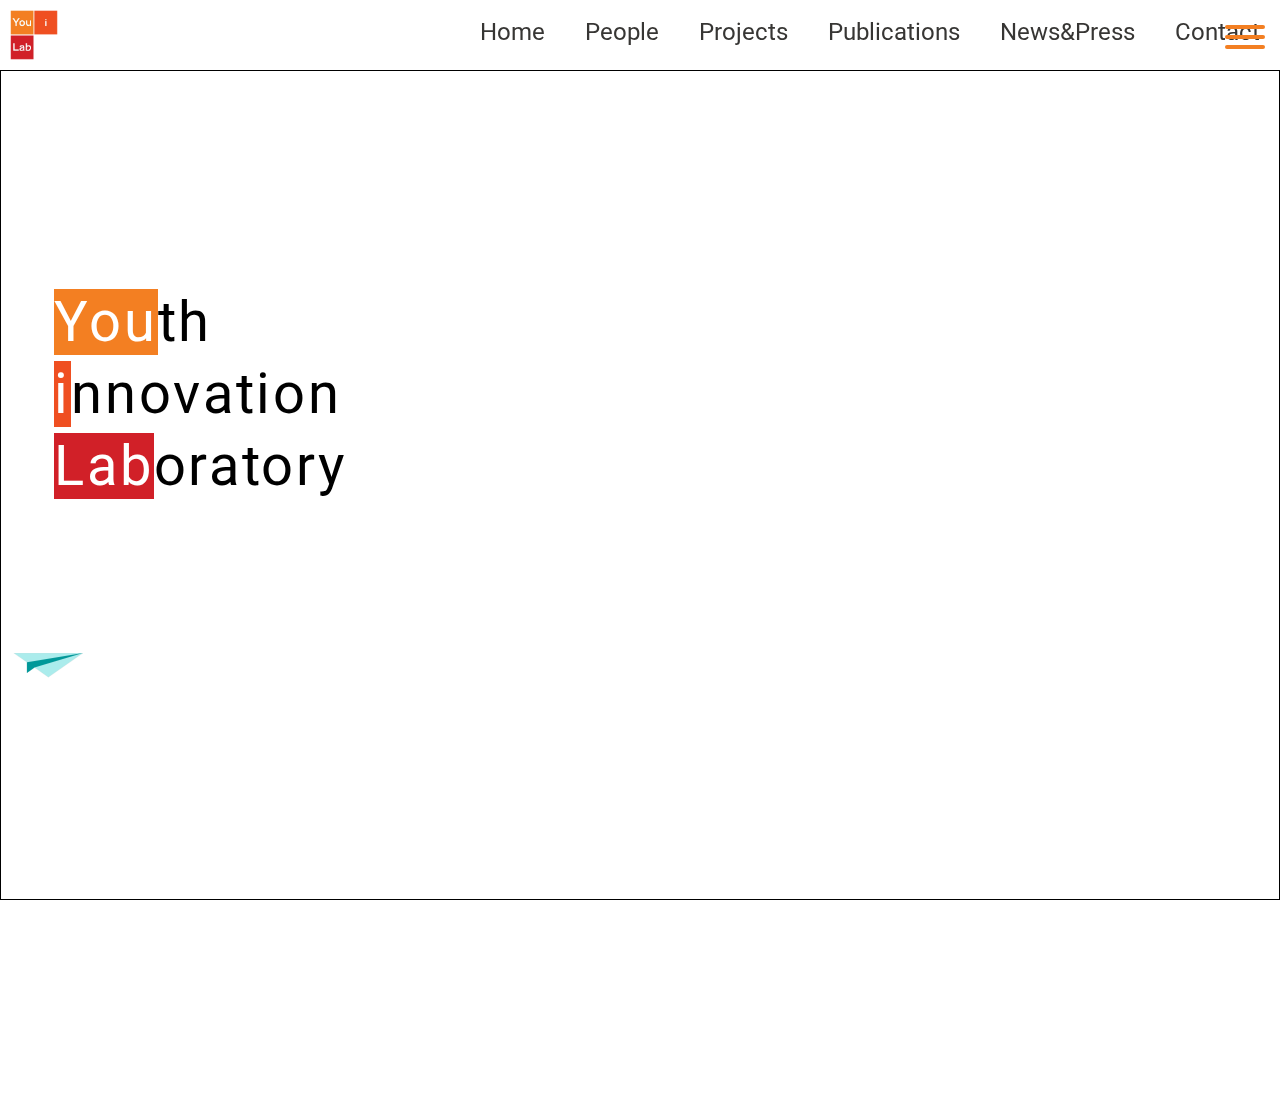
==== planes.html @ cdf46ca2 "Responsiveness details in planes" ====
<!DOCTYPE html>
<html>

<head>
    <meta charset="utf-8" />
    <meta name="viewport" content="width=device-width, initial-scale=1, shrink-to-fit=no" />
    <title>Home | You-i Lab</title>
    <link rel="stylesheet" type="text/css" href="css/reset.css" />
    <link rel="stylesheet" type="text/css" href="css/main.css" />
    <link rel="stylesheet" type="text/css" href="css/planes.css" />
    <link rel="icon" href="img/favicon.ico">
    <link href="https://fonts.googleapis.com/css2?family=Roboto:wght@300&display=swap" rel="stylesheet">

</head>

<body>
    <nav class="top-bar">
        <div class="left">
            <img src="img/youilab-logo.png" />
        </div>
        <div class="right">
            <ul>
                <li><a href="">Home</a></li>
                <li><a href="">People</a></li>
                <li><a href="">Projects</a></li>
                <li><a href="">Publications</a></li>
                <li><a href="">News&Press</a></li>
                <li><a href="">Contact</a></li>
            </ul>
            <div class="hamburger hamburger--squeeze js-hamburger" onclick='this.classList.toggle("is-active");'>
                <div class="hamburger-box">
                    <div class="hamburger-inner"></div>
                </div>
            </div>
        </div>
    </nav>
    <section id="intro">
        <div class="background">
            <div class="plane-container"></div>
        </div>
        <div class="content">
            <div class="lab-name">
                <p><i>You</i>th</p>
                <p><i>i</i>nnovation</p>
                <p><i>Lab</i>oratory</p>
            </div>
        </div>
    </section>
    <section class="padded-section">
    </section>
    <section class="padded-section">
    </section>
    <script type="text/javascript" src="js/jquery-1.12.4.js"></script>
    <script type="text/javascript" src="js/planes.js"></script>
</body>

</html>
---- css/main.css ----
* {
    box-sizing: border-box;
}

html,
body {
    width: 100%;
    height: 100%;
    overflow-x: hidden;
}

/***********************************
** Navbar styles
***********************************/

a {
    color: #373634;
    text-decoration: none;
}

a:hover {
    border-bottom: 2px solid #f37f22;
}

li {
    padding: 20px;
    font-family: 'Roboto';font-size: 1.5rem;
}

nav.top-bar {
    height: 70px;
    position: fixed;
    top: 0;
    width: 100%;
}

.top-bar>* {
    display: inline-block;
    height: 100%;
}

.top-bar .left {
    padding: 10px;
}

.top-bar .left img {
    height: 100%;
}

.top-bar .right {
    float: right;
}

.top-bar .right ul {
    position: absolute;
    display: flex;
    right: 0%;
    list-style: none;
    margin: 0;
}

.hamburger {
    font: inherit;
    display: inline-block;
    overflow: visible;
    margin: 0;
    padding: 25px 15px;
    cursor: pointer;
    transition-timing-function: linear;
    transition-duration: .15s;
    transition-property: opacity, filter;
    text-transform: none;
    color: inherit;
    border: 0;
    background: transparent;
    height: 100%;
}

.hamburger-box {
    position: relative;
    display: inline-block;
    width: 40px;
    height: 24px;
}

.hamburger--squeeze .hamburger-inner {
    transition-timing-function: cubic-bezier(.55, .055, .675, .19);
    transition-duration: 75ms;
}

.hamburger--squeeze.is-active .hamburger-inner {
    transition-delay: .12s;
    transition-timing-function: cubic-bezier(.215, .61, .355, 1);
    transform: rotate(45deg);
}

.hamburger-inner,
.hamburger-inner::after,
.hamburger-inner::before {
    position: absolute;
    width: 40px;
    height: 4px;
    transition-timing-function: ease;
    transition-duration: .15s;
    transition-property: transform;
    border-radius: 4px;
    background-color: #f37f22;
}

.hamburger-inner::after,
.hamburger-inner::before {
    display: block;
    content: "";
}

.hamburger-inner::before {
    top: -10px;
}

.hamburger--squeeze .hamburger-inner::before {
    transition: top 75ms ease .12s, opacity 75ms ease;
}

.hamburger--squeeze .hamburger-inner::after {
    transition: bottom 75ms ease .12s, transform 75ms cubic-bezier(.55, .055, .675, .19);
}

.hamburger-inner::after {
    bottom: -10px;
}

.hamburger--squeeze.is-active .hamburger-inner::after {
    bottom: 0;
    transition: bottom 75ms ease, transform 75ms cubic-bezier(.215, .61, .355, 1) .12s;
    transform: rotate(-90deg);
}

.hamburger--squeeze.is-active .hamburger-inner::before {
    top: 0;
    transition: top 75ms ease, opacity 75ms ease .12s;
    opacity: 0;
}

.hamburger-inner {
    top: 50%;
    display: block;
    margin-top: -2px;
}


/***********************************
** Intro Styles
***********************************/

#intro {
    height: calc(100% - 70px);
    margin-top: 70px;
    width: 100%;
    position: relative;
}

#intro > .content 
{
    font-family: 'Roboto';font-size: 3.5rem;
    letter-spacing: 0.17rem;
    display: flex;
    align-items: center;
    justify-content: center;
    height: 80%;
    width: 25rem;
}

#intro > .content > .lab-name > p
{
    margin-bottom: 1rem;
}

#intro > .content > .lab-name > p:nth-child(1) > i 
{
    background-color: #f37f22;
    color: white;
}

#intro > .content > .lab-name > p:nth-child(2) > i 
{
    background-color: #ef4f21;
    color: white;
}


#intro > .content > .lab-name > p:nth-child(3) > i 
{
    background-color: #d12028;
    color: white;
}

/***********************************
** Media Queries
***********************************/

@media only screen and (max-width: 610px) { /* Responsividad de la pantalla */
    #intro > .content 
    {
        display: flex;
        align-items: center;
        justify-content: center;
        height: 100%;
        width: 100%;
    }

    .top-bar .right ul 
    {
        position: absolute;
        display: none;
        right: -100%;
        list-style: none;
    }

    .hamburger .hamburger--squeeze .js-hamburger
    {
        display: none;
    }

}


/* Delete this, DEVELOPMENT */
section {
    border: 1px solid black;
}

section.padded-section {
    padding: 50px;
}

section>.background {
    position: absolute;
    width: 100%;
    height: 100%;
}

section>.content{
    
}
---- css/planes.css ----
.plane-container {
    position: relative;
    width: 100%;
    margin: 0px;
    z-index: 1;
    height: 85%;
}

.single-plane {
    position: absolute;
    height: 80px;
    -webkit-animation: paper-plane-scoping 2s alternate infinite;
    -moz-animation: paper-plane-scoping 2s alternate infinite;
    animation: paper-plane-scoping 2s alternate infinite;
    -webkit-animation-timing-function: linear;
    -moz-animation-timing-function: linear;
    animation-timing-function: linear;
}

.svg-plane {
    display: block;
    width: 100%;
    position: absolute;
    right: 110%;
    -webkit-animation-timing-function: ease-in-out;
    -moz-animation-timing-function: ease-in-out;
    animation-timing-function: ease-in-out;
    -webkit-animation: paper-plane-soaring 4s forwards infinite;
    -moz-animation: paper-plane-soaring 4s forwards infinite;
    animation: paper-plane-soaring 4s forwards infinite;
}

@-webkit-keyframes paper-plane-scoping {
    0% {
        -webkit-transform: translateY(0px);
        -moz-transform: translateY(0px);
        transform: translateY(0px);
    }

    100% {
        -webkit-transform: translateY(100px);
        -moz-transform: translateY(100px);
        transform: translateY(100px);
    }
}

@-webkit-keyframes paper-plane-soaring {
    0% {
        -webkit-transform: rotate(0deg);
        -moz-transform: rotate(0deg);
        transform: rotate(0deg);
    }

    40% {
        -webkit-transform: rotate(15deg);
        -moz-transform: rotate(15deg);
        transform: rotate(15deg);
    }

    50% {
        -webkit-transform: rotate(15deg);
        -moz-transform: rotate(15deg);
        transform: rotate(15deg);
    }

    60% {
        -webkit-transform: rotate(-10deg);
        -moz-transform: rotate(-10deg);
        transform: rotate(-10deg);
    }

    70% {
        -webkit-transform: rotate(-10deg);
        -moz-transform: rotate(-10deg);
        transform: rotate(-10deg);
    }

    100% {
        -webkit-transform: rotate(0deg);
        -moz-transform: rotate(0deg);
        transform: rotate(0deg);
    }
}
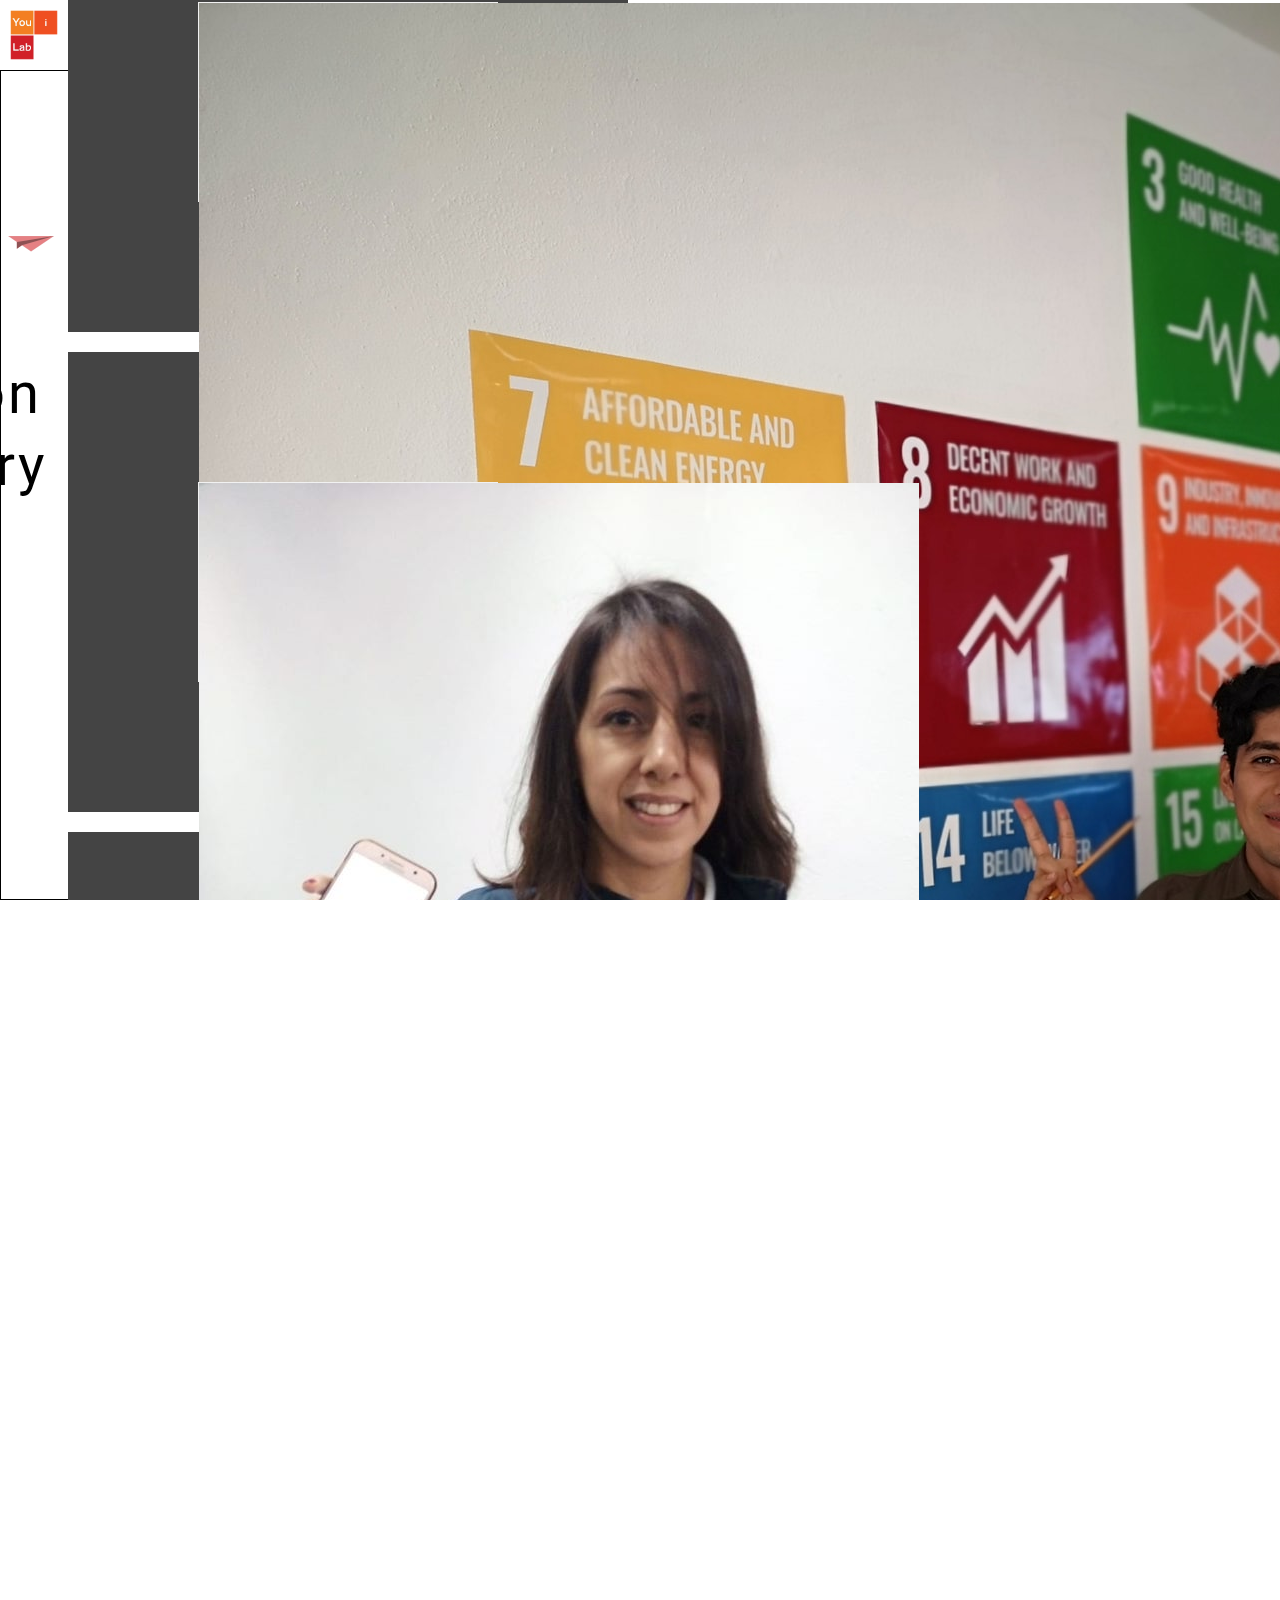
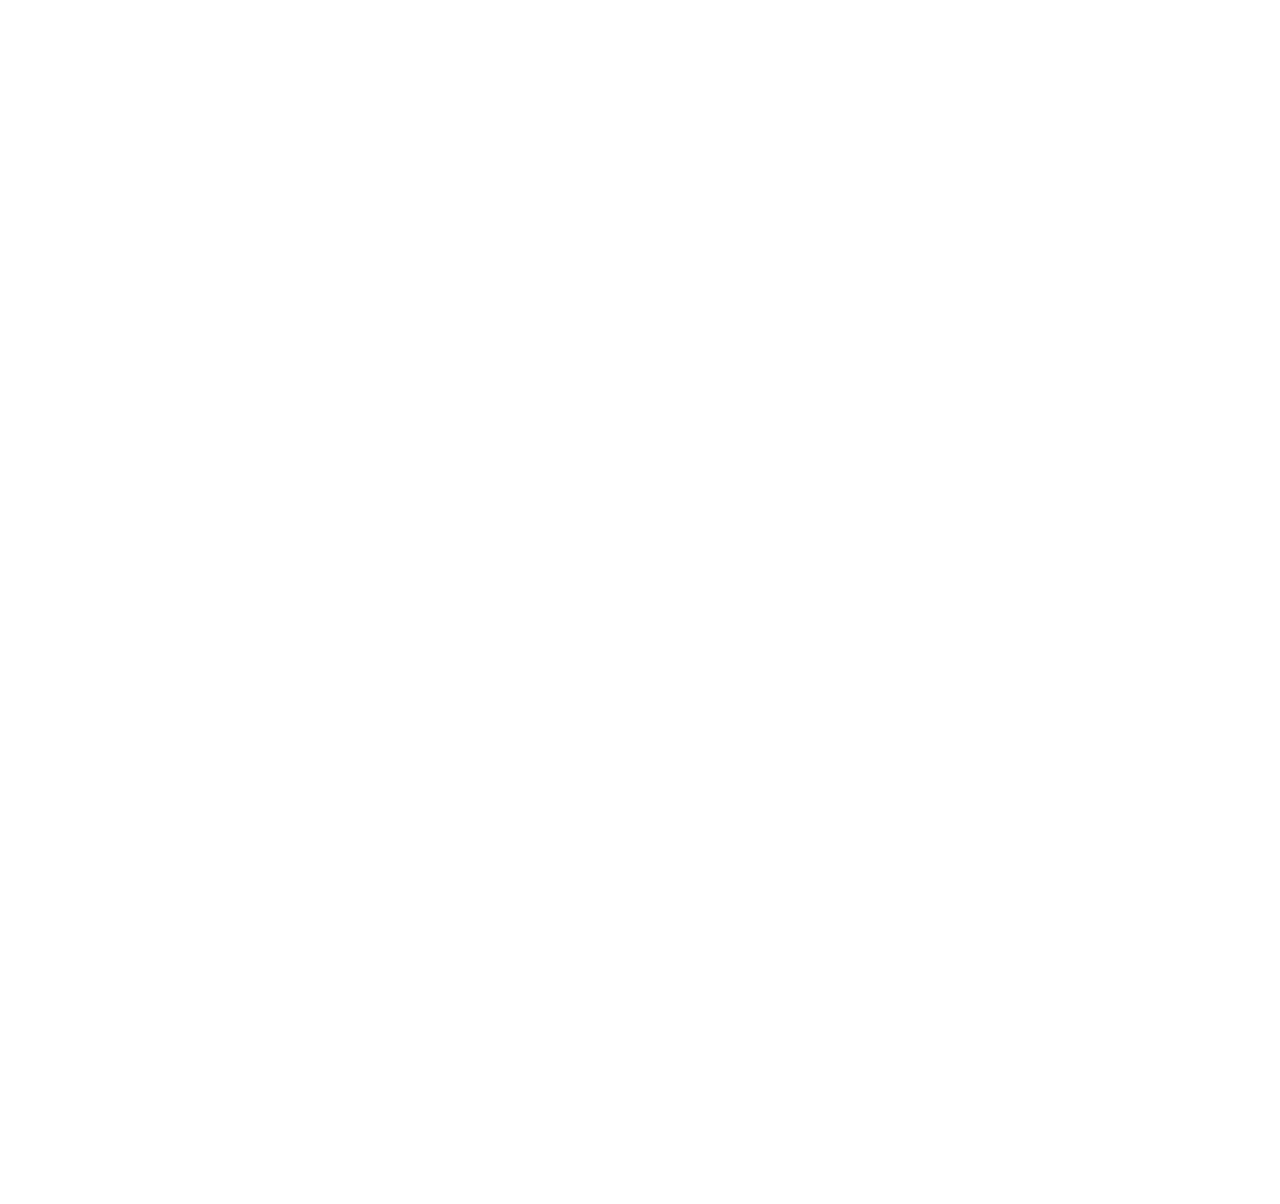
==== commit 3ada43a5: "added a grid-wrapper in intro, however a lot of changes need to be made" ====
--- a/planes.html
+++ b/planes.html
@@ -44,9 +44,101 @@
                 <p><i>i</i>nnovation</p>
                 <p><i>Lab</i>oratory</p>
             </div>
+            <div class="grid-wraper">
+
+                <div class="box zone"></div>
+                <div class="box zone"></div>
+
+                <div class="box zone">
+                    <div class="flip-box">
+                        <div class="flip-box-inner">
+                            <div class="flip-box-front">
+                                <h2>Team Work</h2>
+                            </div>
+                            <div class="flip-box-back">
+                                <img src="img/team/work.jpg">
+                            </div>
+                        </div>
+                    </div>
+                </div> 
+
+                <div class="box zone"></div>
+
+                <div class="box zone">
+                    <div class="flip-box">
+                        <div class="flip-box-inner">
+                            <div class="flip-box-front">
+                                <img src="img/team/objectives.jpg">
+                            </div>
+                            <div class="flip-box-back">
+                                <h2>Sustainability</h2>
+                            </div>
+                        </div>
+                    </div>
+                </div>
+
+                <div class="box zone">
+                    <div class="flip-box">
+                        <div class="flip-box-inner">
+                            <div class="flip-box-front">
+                                <img src="img/team/flow.jpg">
+                            </div>
+                            <div class="flip-box-back">
+                                <h2>Technology</h2>
+                            </div>
+                        </div>
+                    </div>
+                </div>
+
+                <div class="box zone">
+                    <div class="flip-box">
+                        <div class="flip-box-inner">
+                            <div class="flip-box-front">
+                                <img src="img/team/plumb.jpg">
+                            </div>
+                            <div class="flip-box-back">
+                                <h2>Cooperation</h2>
+                            </div>
+                        </div>
+                    </div>
+                </div>
+
+                
+                <div class="box zone">
+                    <div class="flip-box">
+                        <div class="flip-box-inner">
+                            <div class="flip-box-front">
+                                <h2>Education</h2>
+                            </div>
+                            <div class="flip-box-back">
+                                <img src="img/team/utan.jpg">
+                            </div>
+                        </div>
+                    </div>
+                </div>
+
+                <div class="box zone">
+                    <div class="flip-box">
+                        <div class="flip-box-inner">
+                            <div class="flip-box-front">
+                                <img src="img/team/cecyte.jpg">
+                            </div>
+                            <div class="flip-box-back">
+                                <h2>Social Good</h2>
+                            </div>
+                        </div>
+                    </div>
+                </div>
+
+            </div>
         </div>
     </section>
-    <section class="padded-section">
+    <section id="laboratory" class="padded-section">
+        <h3>What is the You-i Lab?</h3>
+        <img src="img/team/lab.jpg">
+        <p>We are a multidisciplinary {lab} for youth empowerment, technological innovation and it's application in projects with social impact.</p>
+
+        <p>Together {You} and {i} can #jointhechange</p>
     </section>
     <section class="padded-section">
     </section>
--- a/css/main.css
+++ b/css/main.css
@@ -7,6 +7,18 @@
     width: 100%;
     height: 100%;
     overflow-x: hidden;
+}
+
+h2 
+{
+    font-family: 'Roboto';font-size: 0.7rem;
+    color: white;
+}
+
+h3 
+{
+    font-family: 'Roboto';font-size: 1.5rem;
+    color: #f37f22;
 }
 
 /***********************************
@@ -194,6 +206,82 @@
     color: white;
 }
 
+
+/***********************************
+** Grid
+***********************************/
+
+.grid-wrapper 
+{
+    display: grid;
+    grid-gap: 20px;
+    grid-template-rows: 3;
+    grid-template-columns: 3;
+}
+
+.box > img 
+{
+    width: 100%;
+}
+
+.box
+{
+    background-color: #444;
+    padding: 130px;
+    margin: 20px;
+}
+
+
+/***********************************
+** Horizontal Flips
+***********************************/
+
+ /* The flip box container - set the width and height to whatever you want. We have added the border property to demonstrate that the flip itself goes out of the box on hover (remove perspective if you don't want the 3D effect */
+.flip-box {
+  background-color: transparent;
+  width: 300px;
+  height: 200px;
+  border: 1px solid #f1f1f1;
+  perspective: 1000px; /* Remove this if you don't want the 3D effect */
+}
+
+/* This container is needed to position the front and back side */
+.flip-box-inner {
+  position: relative;
+  width: 100%;
+  height: 100%;
+  text-align: center;
+  transition: transform 0.8s;
+  transform-style: preserve-3d;
+}
+
+/* Do an horizontal flip when you move the mouse over the flip box container */
+.flip-box:hover .flip-box-inner {
+  transform: rotateY(180deg);
+}
+
+/* Position the front and back side */
+.flip-box-front, .flip-box-back {
+  position: absolute;
+  width: 100%;
+  height: 100%;
+  -webkit-backface-visibility: hidden; /* Safari */
+  backface-visibility: hidden;
+}
+
+/* Style the front side */
+.flip-box-front {
+  background-color: #d12028;
+  color: black;
+}
+
+/* Style the back side */
+.flip-box-back {
+  background-color: #ef4f21;
+  color: white;
+  transform: rotateY(180deg);
+} 
+
 /***********************************
 ** Media Queries
 ***********************************/
@@ -225,6 +313,7 @@
 
 
 /* Delete this, DEVELOPMENT */
+
 section {
     border: 1px solid black;
 }
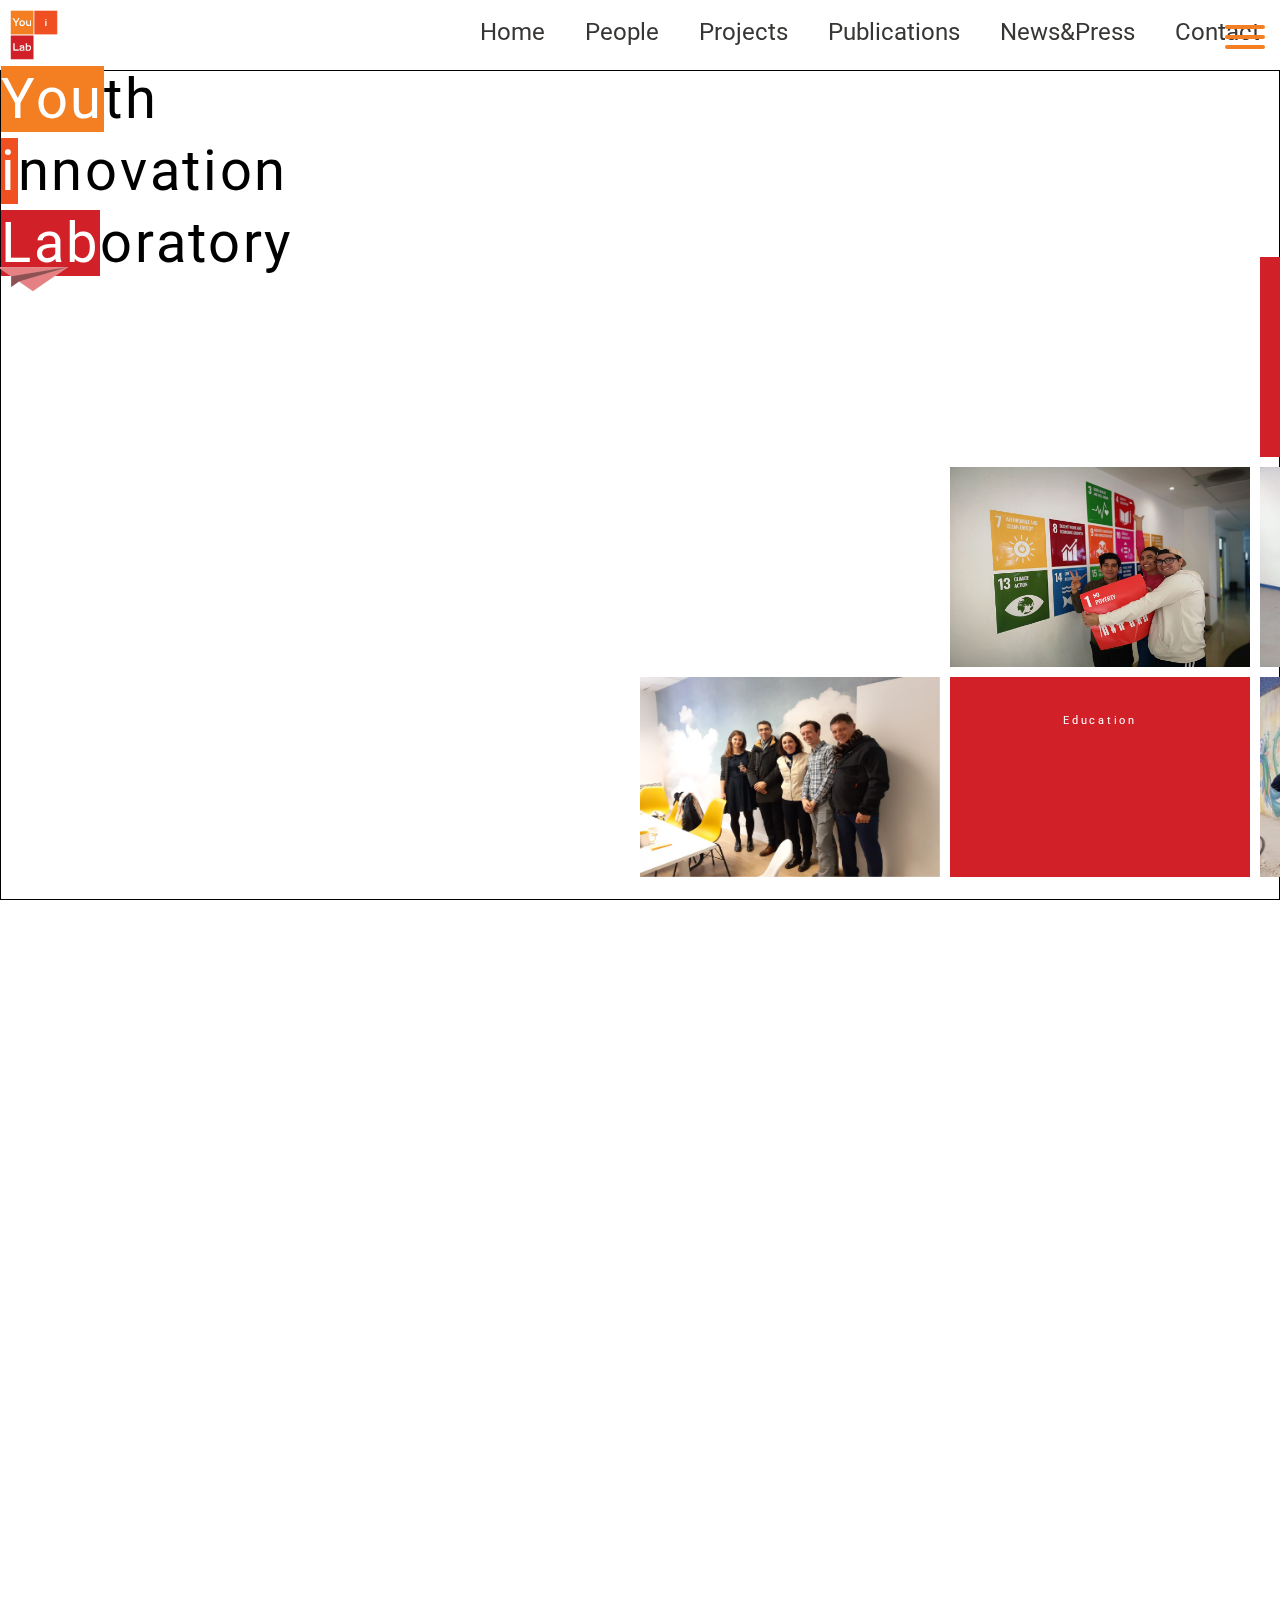
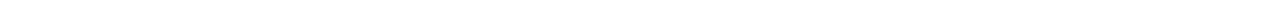
==== commit 53437610: "Layout fixes" ====
--- a/planes.html
+++ b/planes.html
@@ -44,92 +44,84 @@
                 <p><i>i</i>nnovation</p>
                 <p><i>Lab</i>oratory</p>
             </div>
-            <div class="grid-wraper">
+            <div class="grid-wrapper">
+                <div></div>
+                <div class="boxes">
 
-                <div class="box zone"></div>
-                <div class="box zone"></div>
+                    <div class="flip-box"></div>
+                    <div class="flip-box"></div>
 
-                <div class="box zone">
                     <div class="flip-box">
                         <div class="flip-box-inner">
                             <div class="flip-box-front">
-                                <h2>Team Work</h2>
+                                <span>Team Work</span>
                             </div>
                             <div class="flip-box-back">
                                 <img src="img/team/work.jpg">
                             </div>
                         </div>
                     </div>
-                </div> 
+                     
 
-                <div class="box zone"></div>
+                    <div class="flip-box"></div>
 
-                <div class="box zone">
                     <div class="flip-box">
                         <div class="flip-box-inner">
                             <div class="flip-box-front">
                                 <img src="img/team/objectives.jpg">
                             </div>
                             <div class="flip-box-back">
-                                <h2>Sustainability</h2>
+                                <span>Sustainability</span>
                             </div>
                         </div>
                     </div>
-                </div>
+                    
 
-                <div class="box zone">
                     <div class="flip-box">
                         <div class="flip-box-inner">
                             <div class="flip-box-front">
                                 <img src="img/team/flow.jpg">
                             </div>
                             <div class="flip-box-back">
-                                <h2>Technology</h2>
+                                <span>Technology</span>
                             </div>
                         </div>
                     </div>
-                </div>
 
-                <div class="box zone">
                     <div class="flip-box">
                         <div class="flip-box-inner">
                             <div class="flip-box-front">
                                 <img src="img/team/plumb.jpg">
                             </div>
                             <div class="flip-box-back">
-                                <h2>Cooperation</h2>
+                                <span>Cooperation</span>
                             </div>
                         </div>
                     </div>
-                </div>
 
-                
-                <div class="box zone">
                     <div class="flip-box">
                         <div class="flip-box-inner">
                             <div class="flip-box-front">
-                                <h2>Education</h2>
+                                <span>Education</span>
                             </div>
                             <div class="flip-box-back">
                                 <img src="img/team/utan.jpg">
                             </div>
                         </div>
                     </div>
-                </div>
 
-                <div class="box zone">
                     <div class="flip-box">
                         <div class="flip-box-inner">
                             <div class="flip-box-front">
                                 <img src="img/team/cecyte.jpg">
                             </div>
                             <div class="flip-box-back">
-                                <h2>Social Good</h2>
+                                <span>Social Good</span>
                             </div>
                         </div>
                     </div>
+                    
                 </div>
-
             </div>
         </div>
     </section>
--- a/css/main.css
+++ b/css/main.css
@@ -9,10 +9,11 @@
     overflow-x: hidden;
 }
 
-h2 
+span 
 {
     font-family: 'Roboto';font-size: 0.7rem;
     color: white;
+    height: 100%;
 }
 
 h3 
@@ -171,16 +172,14 @@
     position: relative;
 }
 
-#intro > .content 
+#intro > .content
 {
     font-family: 'Roboto';font-size: 3.5rem;
     letter-spacing: 0.17rem;
-    display: flex;
-    align-items: center;
-    justify-content: center;
-    height: 80%;
-    width: 25rem;
-}
+    display: grid;
+    grid-template-columns: 50% 50%;
+}
+
 
 #intro > .content > .lab-name > p
 {
@@ -214,21 +213,16 @@
 .grid-wrapper 
 {
     display: grid;
-    grid-gap: 20px;
-    grid-template-rows: 3;
-    grid-template-columns: 3;
-}
-
-.box > img 
-{
-    width: 100%;
-}
-
-.box
-{
-    background-color: #444;
-    padding: 130px;
-    margin: 20px;
+    grid-template-rows: 30% 70%;
+}
+
+
+.boxes
+{
+    display: grid;
+    grid-template-rows: auto auto auto;
+    grid-template-columns: auto auto auto;
+    grid-gap: 10px;
 }
 
 
@@ -238,11 +232,11 @@
 
  /* The flip box container - set the width and height to whatever you want. We have added the border property to demonstrate that the flip itself goes out of the box on hover (remove perspective if you don't want the 3D effect */
 .flip-box {
-  background-color: transparent;
-  width: 300px;
-  height: 200px;
-  border: 1px solid #f1f1f1;
-  perspective: 1000px; /* Remove this if you don't want the 3D effect */
+    background-color: transparent;
+    width: 300px;
+    height: 200px;
+    perspective: 1000px; /* Remove this if you don't want the 3D effect */
+    text-align: center;
 }
 
 /* This container is needed to position the front and back side */
@@ -273,6 +267,12 @@
 .flip-box-front {
   background-color: #d12028;
   color: black;
+  text-align: center;
+}
+
+.flip-box-front img {
+  height: 100%;
+  width: 100%;
 }
 
 /* Style the back side */
@@ -280,7 +280,24 @@
   background-color: #ef4f21;
   color: white;
   transform: rotateY(180deg);
+  text-align: center;
 } 
+
+.flip-box-back img {
+    height: 100%;
+    width: 100%;
+}
+
+/***********************************
+** Laboratory-Section Styles
+***********************************/ 
+
+#laboratory img 
+{
+    height: 50%;
+    width: 50%;
+}
+
 
 /***********************************
 ** Media Queries
@@ -309,6 +326,11 @@
         display: none;
     }
 
+    #intro > .content > .grid-wrapper
+    {
+        display: none;
+    }
+
 }
 
 
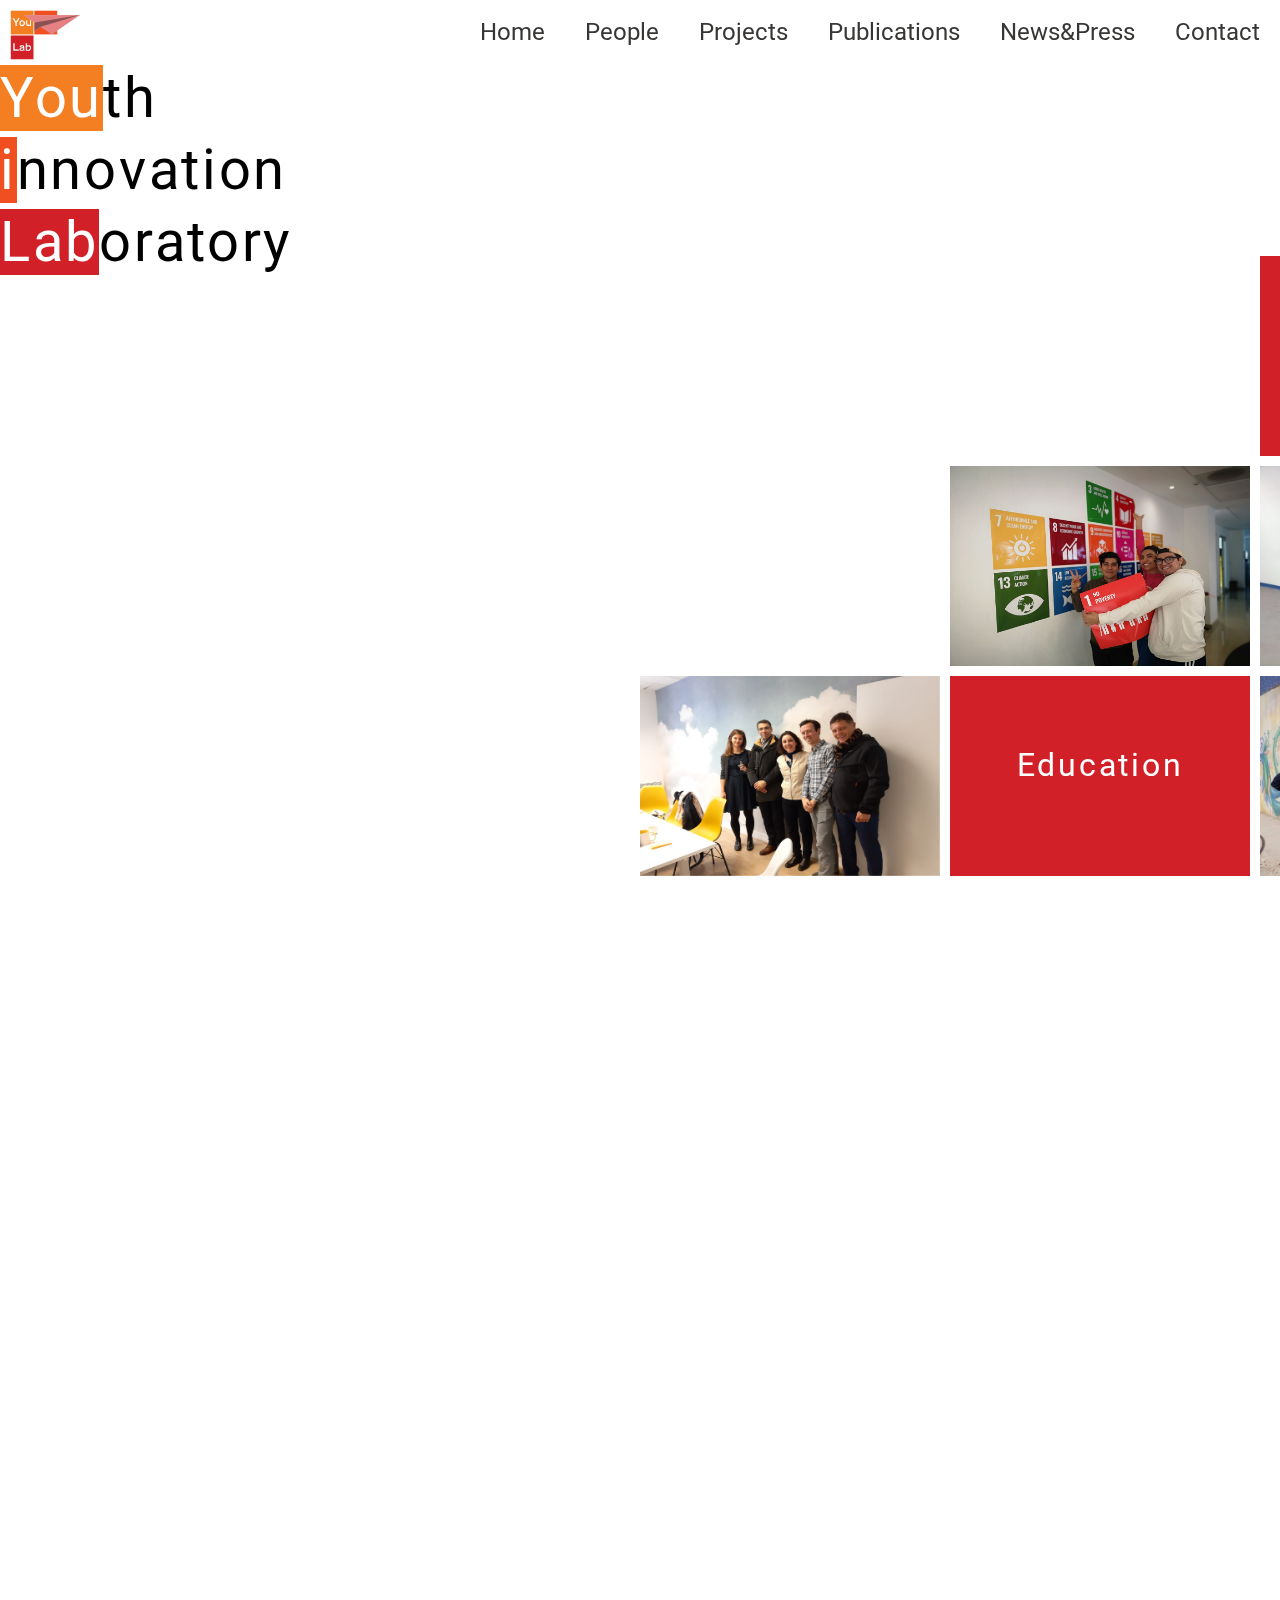
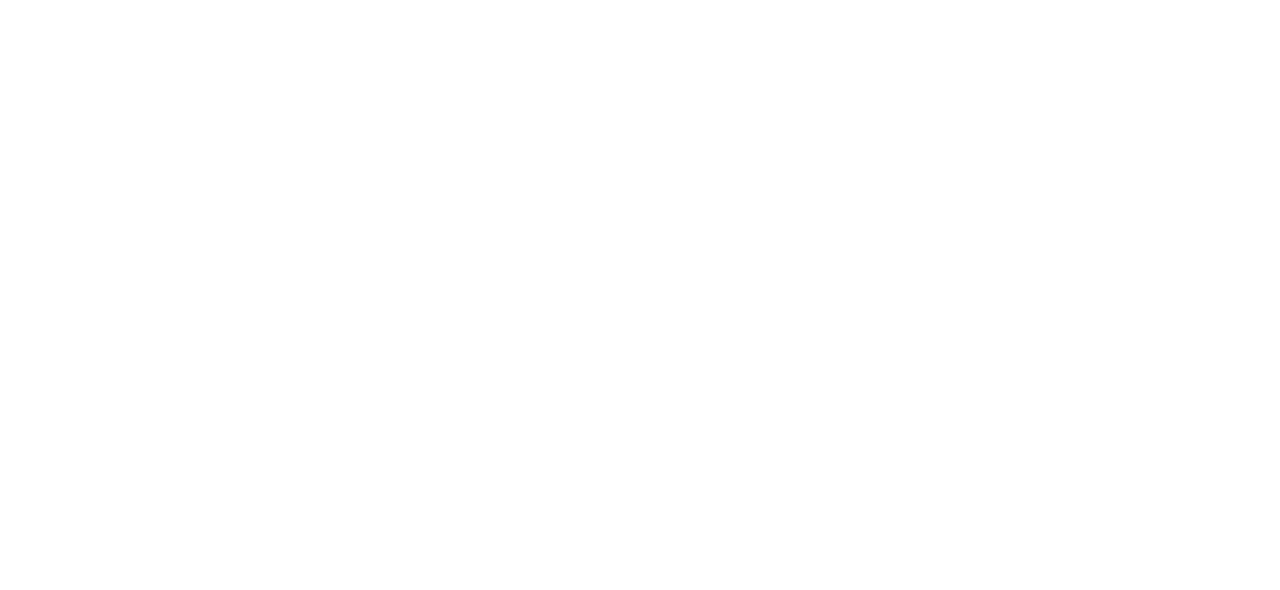
==== commit 9e194e00: "Vertical and horizontal flips added, fixes to the movil view" ====
--- a/planes.html
+++ b/planes.html
@@ -8,9 +8,8 @@
     <link rel="stylesheet" type="text/css" href="css/reset.css" />
     <link rel="stylesheet" type="text/css" href="css/main.css" />
     <link rel="stylesheet" type="text/css" href="css/planes.css" />
+    <link href="https://fonts.googleapis.com/css2?family=Roboto:wght@300&display=swap" rel="stylesheet">
     <link rel="icon" href="img/favicon.ico">
-    <link href="https://fonts.googleapis.com/css2?family=Roboto:wght@300&display=swap" rel="stylesheet">
-
 </head>
 
 <body>
@@ -51,10 +50,10 @@
                     <div class="flip-box"></div>
                     <div class="flip-box"></div>
 
-                    <div class="flip-box">
+                    <div class="flip-box vertical-flip">
                         <div class="flip-box-inner">
                             <div class="flip-box-front">
-                                <span>Team Work</span>
+                                <span>Teamwork</span>
                             </div>
                             <div class="flip-box-back">
                                 <img src="img/team/work.jpg">
@@ -65,7 +64,7 @@
 
                     <div class="flip-box"></div>
 
-                    <div class="flip-box">
+                    <div class="flip-box horizontal-flip">
                         <div class="flip-box-inner">
                             <div class="flip-box-front">
                                 <img src="img/team/objectives.jpg">
@@ -77,7 +76,7 @@
                     </div>
                     
 
-                    <div class="flip-box">
+                    <div class="flip-box vertical-flip">
                         <div class="flip-box-inner">
                             <div class="flip-box-front">
                                 <img src="img/team/flow.jpg">
@@ -88,7 +87,7 @@
                         </div>
                     </div>
 
-                    <div class="flip-box">
+                    <div class="flip-box horizontal-flip">
                         <div class="flip-box-inner">
                             <div class="flip-box-front">
                                 <img src="img/team/plumb.jpg">
@@ -99,7 +98,7 @@
                         </div>
                     </div>
 
-                    <div class="flip-box">
+                    <div class="flip-box vertical-flip">
                         <div class="flip-box-inner">
                             <div class="flip-box-front">
                                 <span>Education</span>
@@ -110,13 +109,14 @@
                         </div>
                     </div>
 
-                    <div class="flip-box">
+                    <div class="flip-box horizontal-flip">
                         <div class="flip-box-inner">
                             <div class="flip-box-front">
                                 <img src="img/team/cecyte.jpg">
                             </div>
                             <div class="flip-box-back">
-                                <span>Social Good</span>
+                                <span>Social</span>
+                                <span>good</span>
                             </div>
                         </div>
                     </div>
@@ -127,13 +127,16 @@
     </section>
     <section id="laboratory" class="padded-section">
         <h3>What is the You-i Lab?</h3>
+        <p>We are a multidisciplinary <i>lab</i> for youth empowerment, technological innovation and it's application in projects with social impact.</p>
+        <p>Together <i>You</i> and <i>i</i> can <i>#jointhechange</i></p>
         <img src="img/team/lab.jpg">
-        <p>We are a multidisciplinary {lab} for youth empowerment, technological innovation and it's application in projects with social impact.</p>
-
-        <p>Together {You} and {i} can #jointhechange</p>
+        <p>The rapid advances in information technology are having a wide-ranging impact in the life of people around the world. Although these advances present significant challenges to society, these also offer unprecedented opportunities for people to connect, interact, innovate, and become active agents for positive social change within their communities.</p>
+        <br>
+        <p>The You-i Lab aims to engage and empower youth through the use of ICTs and open innovation methodologies to develop projects for the public good in the Global South.</p>
     </section>
-    <section class="padded-section">
-    </section>
+    <section id="projects" class="padded-section">
+        <h3>Projects</h3>
+    </section>    
     <script type="text/javascript" src="js/jquery-1.12.4.js"></script>
     <script type="text/javascript" src="js/planes.js"></script>
 </body>
--- a/css/main.css
+++ b/css/main.css
@@ -7,37 +7,44 @@
     width: 100%;
     height: 100%;
     overflow-x: hidden;
+    font-family: 'Roboto';
 }
 
 span 
 {
-    font-family: 'Roboto';font-size: 0.7rem;
-    color: white;
-    height: 100%;
+    font-size: 2rem;
+    color: white;
+    vertical-align: middle;
+    display: inline-block;
+    line-height: normal;
 }
 
 h3 
 {
-    font-family: 'Roboto';font-size: 1.5rem;
+    font-size: 3.5rem;
     color: #f37f22;
+    padding: 30px;
+    width: 100%;
 }
 
 /***********************************
 ** Navbar styles
 ***********************************/
 
-a {
+a 
+{
     color: #373634;
     text-decoration: none;
 }
 
-a:hover {
+a:hover 
+{
     border-bottom: 2px solid #f37f22;
 }
 
 li {
     padding: 20px;
-    font-family: 'Roboto';font-size: 1.5rem;
+    font-size: 1.5rem;
 }
 
 nav.top-bar {
@@ -74,7 +81,7 @@
 
 .hamburger {
     font: inherit;
-    display: inline-block;
+    display: none;
     overflow: visible;
     margin: 0;
     padding: 25px 15px;
@@ -181,25 +188,25 @@
 }
 
 
-#intro > .content > .lab-name > p
+#intro p
 {
     margin-bottom: 1rem;
 }
 
-#intro > .content > .lab-name > p:nth-child(1) > i 
+#intro p:nth-child(1) > i 
 {
     background-color: #f37f22;
     color: white;
 }
 
-#intro > .content > .lab-name > p:nth-child(2) > i 
+#intro p:nth-child(2) > i 
 {
     background-color: #ef4f21;
     color: white;
 }
 
 
-#intro > .content > .lab-name > p:nth-child(3) > i 
+#intro p:nth-child(3) > i 
 {
     background-color: #d12028;
     color: white;
@@ -223,39 +230,39 @@
     grid-template-rows: auto auto auto;
     grid-template-columns: auto auto auto;
     grid-gap: 10px;
-}
-
-
-/***********************************
-** Horizontal Flips
-***********************************/
-
- /* The flip box container - set the width and height to whatever you want. We have added the border property to demonstrate that the flip itself goes out of the box on hover (remove perspective if you don't want the 3D effect */
-.flip-box {
+    text-align: center;
+    line-height: 170px;
+}
+
+
+/***********************************
+** Boxes Flips
+***********************************/
+
+ /* The flip box container */
+.flip-box 
+{
     background-color: transparent;
     width: 300px;
     height: 200px;
-    perspective: 1000px; /* Remove this if you don't want the 3D effect */
+    perspective: 1000px; /* 3D effect */
     text-align: center;
 }
 
 /* This container is needed to position the front and back side */
-.flip-box-inner {
+.flip-box-inner 
+{
   position: relative;
   width: 100%;
   height: 100%;
   text-align: center;
-  transition: transform 0.8s;
+  transition: transform 2.0s;
   transform-style: preserve-3d;
 }
 
-/* Do an horizontal flip when you move the mouse over the flip box container */
-.flip-box:hover .flip-box-inner {
-  transform: rotateY(180deg);
-}
-
 /* Position the front and back side */
-.flip-box-front, .flip-box-back {
+.flip-box-front, .flip-box-back 
+{
   position: absolute;
   width: 100%;
   height: 100%;
@@ -264,38 +271,117 @@
 }
 
 /* Style the front side */
-.flip-box-front {
+.flip-box-front 
+{
   background-color: #d12028;
   color: black;
   text-align: center;
 }
 
-.flip-box-front img {
+.flip-box-front img 
+{
   height: 100%;
   width: 100%;
 }
 
+
+/***********************************
+** Horizontal Flips
+***********************************/
+
+/* Do an horizontal flip when you move the mouse over the flip box container */
+.horizontal-flip:hover .flip-box-inner 
+{
+  transform: rotateY(180deg);
+}
+
 /* Style the back side */
-.flip-box-back {
+.horizontal-flip .flip-box-back 
+{
   background-color: #ef4f21;
   color: white;
   transform: rotateY(180deg);
   text-align: center;
 } 
 
-.flip-box-back img {
-    height: 100%;
-    width: 100%;
-}
+.flip-box-back img 
+{
+    height: 100%;
+    width: 100%;
+}
+
+
+/***********************************
+** Vertical Flips
+***********************************/
+
+/* Do a vertical flip when you move the mouse over the flip box container */
+.vertical-flip:hover .flip-box-inner 
+{
+  transform: rotateX(180deg);
+}
+
+/* Style the back side */
+.vertical-flip .flip-box-back 
+{
+  background-color: #ef4f21;
+  color: white;
+  transform: rotateX(180deg);
+  text-align: center;
+} 
+
 
 /***********************************
 ** Laboratory-Section Styles
 ***********************************/ 
 
+#laboratory
+{
+    display: flex;
+    font-size: 1.5rem;
+    flex-direction: column;
+}
+
 #laboratory img 
 {
-    height: 50%;
-    width: 50%;
+    height: 60%;
+    width: 60%;
+    align-self: center;
+    margin-bottom: 2em;
+}
+
+#laboratory > p
+{
+    margin-bottom: 2em;
+    margin-left: 30px;
+}
+
+#laboratory p > i 
+{
+    background-color: #d12028;
+    color: white;
+    padding: 1px;
+    border-radius: 4px;
+}
+
+#laboratory p:nth-child(3) > i:first-child 
+{
+    background-color: #f37f22;
+    color: white;
+}
+
+
+#laboratory p:nth-child(3) > i:nth-child(2) 
+{
+    background-color: #ef4f21;
+    color: white;
+}
+
+#laboratory p:nth-child(3) > i:nth-child(3) 
+{
+    background-color: #1aaee8;
+    color: white;
+    font-weight: bold;
 }
 
 
@@ -303,7 +389,7 @@
 ** Media Queries
 ***********************************/
 
-@media only screen and (max-width: 610px) { /* Responsividad de la pantalla */
+@media only screen and (max-width: 610px) { /* Screen Responsiveness */
     #intro > .content 
     {
         display: flex;
@@ -321,22 +407,34 @@
         list-style: none;
     }
 
-    .hamburger .hamburger--squeeze .js-hamburger
-    {
-        display: none;
-    }
-
     #intro > .content > .grid-wrapper
     {
         display: none;
     }
 
-}
+    .hamburger {
+        font: inherit;
+        display: inline-block;
+        overflow: visible;
+        margin: 0;
+        padding: 25px 15px;
+        cursor: pointer;
+        transition-timing-function: linear;
+        transition-duration: .15s;
+        transition-property: opacity, filter;
+        text-transform: none;
+        color: inherit;
+        border: 0;
+        background: transparent;
+        height: 100%;
+    }
+}
+
 
 
 /* Delete this, DEVELOPMENT */
 
-section {
+/*section {
     border: 1px solid black;
 }
 
@@ -352,4 +450,4 @@
 
 section>.content{
     
-}+}*/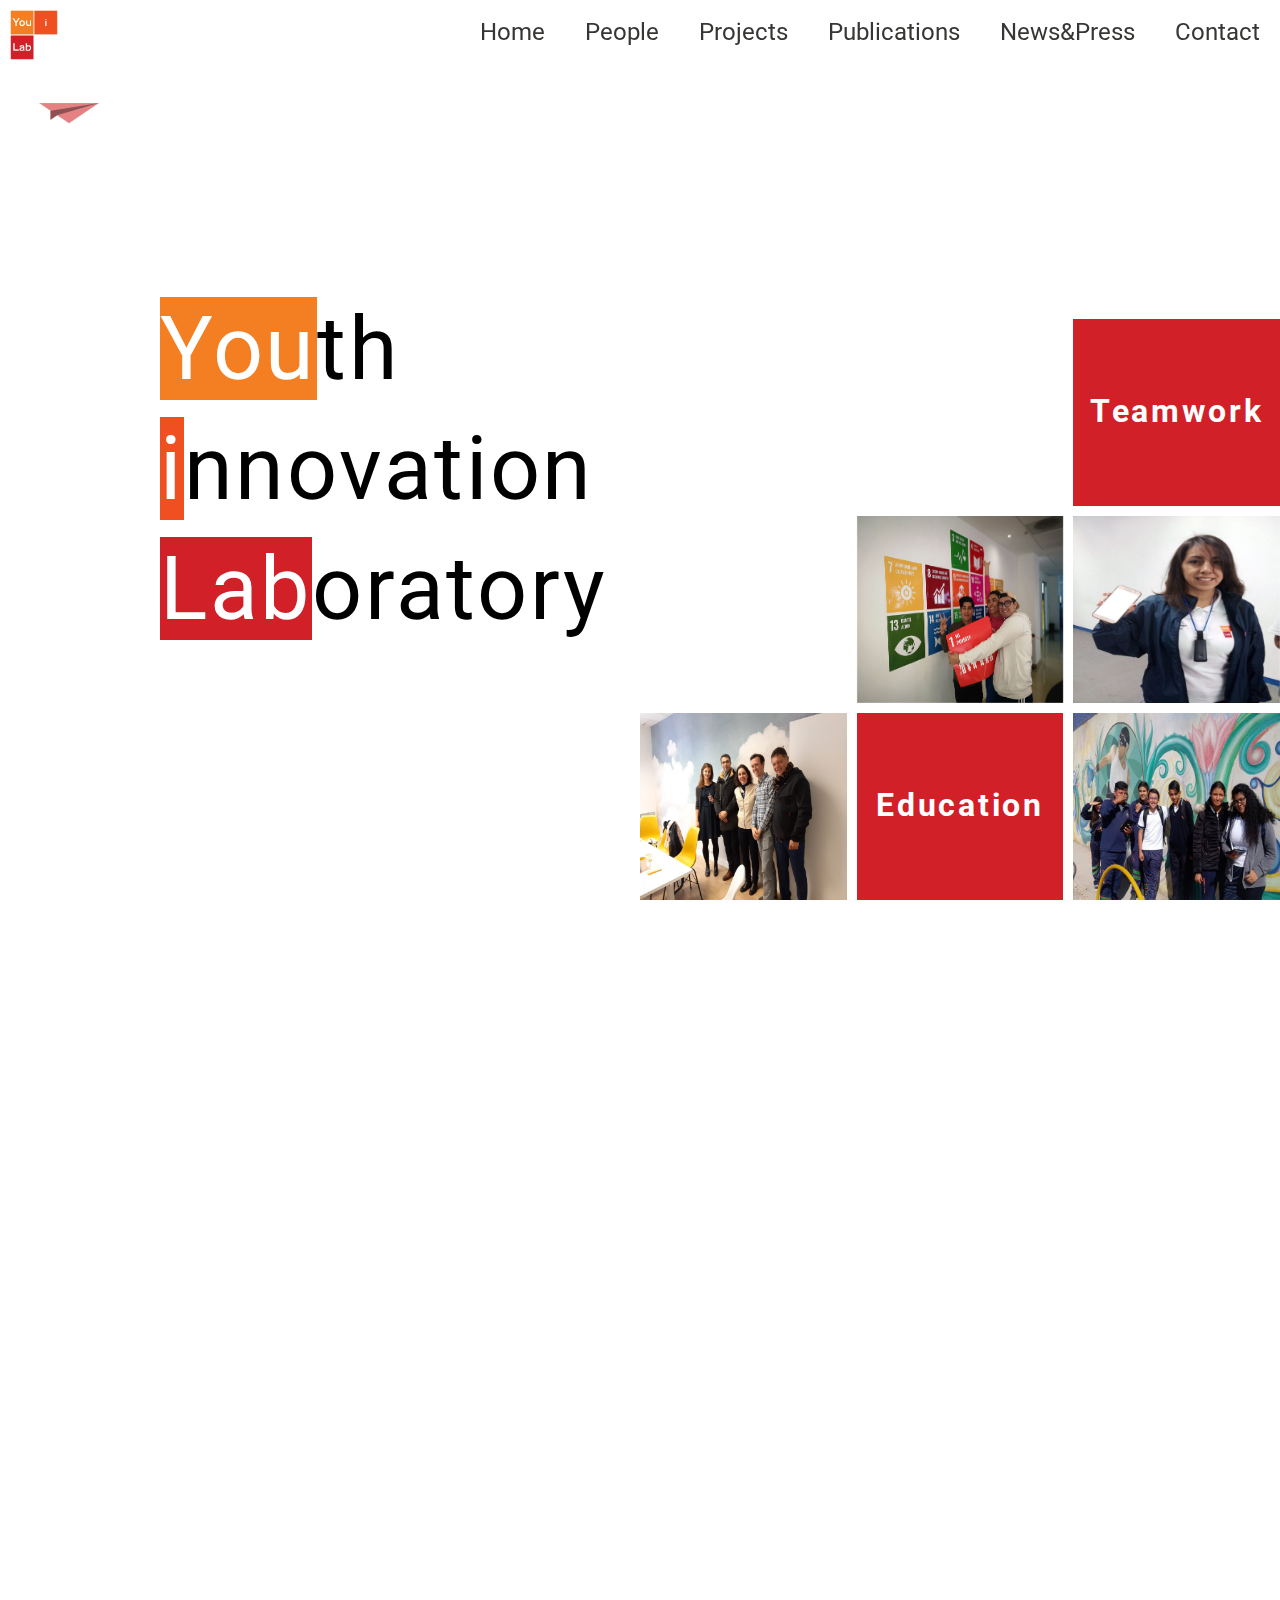
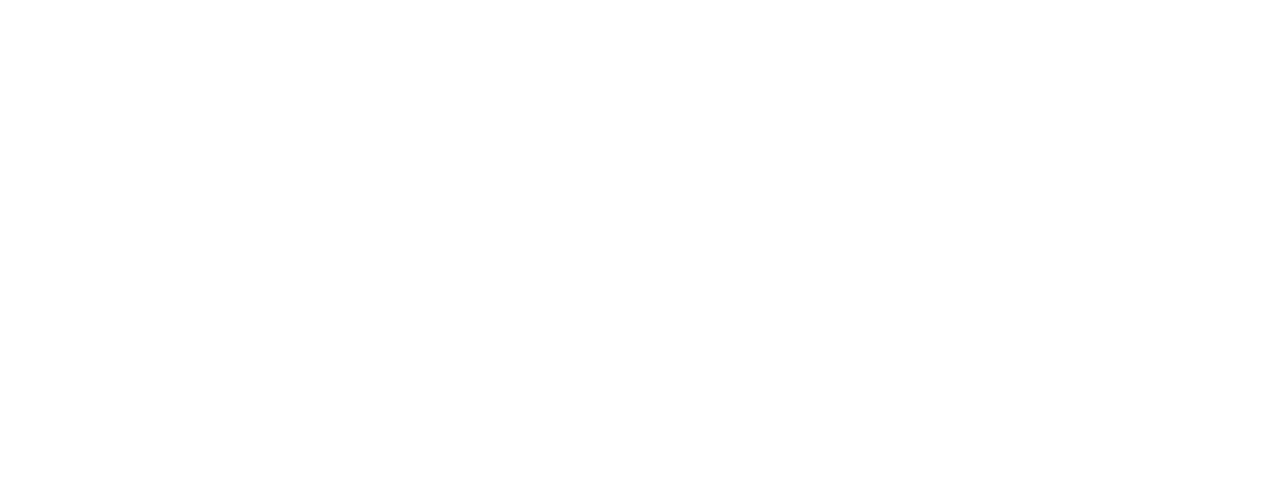
==== commit 7133877c: "Queries fixes" ====
--- a/planes.html
+++ b/planes.html
@@ -9,6 +9,7 @@
     <link rel="stylesheet" type="text/css" href="css/main.css" />
     <link rel="stylesheet" type="text/css" href="css/planes.css" />
     <link href="https://fonts.googleapis.com/css2?family=Roboto:wght@300&display=swap" rel="stylesheet">
+    <link href="https://fonts.googleapis.com/css2?family=Work+Sans:wght@300&display=swap" rel="stylesheet"> 
     <link rel="icon" href="img/favicon.ico">
 </head>
 
--- a/css/main.css
+++ b/css/main.css
@@ -17,6 +17,7 @@
     vertical-align: middle;
     display: inline-block;
     line-height: normal;
+    font-weight: bold;
 }
 
 h3 
@@ -181,16 +182,23 @@
 
 #intro > .content
 {
-    font-family: 'Roboto';font-size: 3.5rem;
+    font-family: 'Roboto';font-size: 5.5rem;
     letter-spacing: 0.17rem;
     display: grid;
     grid-template-columns: 50% 50%;
+    height: 100%;
+}
+
+#intro .lab-name
+{
+    align-self: center;
+    margin-left: 10rem;
 }
 
 
 #intro p
 {
-    margin-bottom: 1rem;
+    margin-bottom: 2rem;
 }
 
 #intro p:nth-child(1) > i 
@@ -211,7 +219,6 @@
     background-color: #d12028;
     color: white;
 }
-
 
 /***********************************
 ** Grid
@@ -243,16 +250,15 @@
 .flip-box 
 {
     background-color: transparent;
-    width: 300px;
-    height: 200px;
-    perspective: 1000px; /* 3D effect */
+    width: auto;
+    height: auto;
+    perspective: auto; /* 3D effect */
     text-align: center;
 }
 
 /* This container is needed to position the front and back side */
 .flip-box-inner 
 {
-  position: relative;
   width: 100%;
   height: 100%;
   text-align: center;
@@ -273,6 +279,7 @@
 /* Style the front side */
 .flip-box-front 
 {
+
   background-color: #d12028;
   color: black;
   text-align: center;
@@ -338,8 +345,10 @@
 #laboratory
 {
     display: flex;
-    font-size: 1.5rem;
+    font-size: 1.2rem;
     flex-direction: column;
+    font-family: 'Work Sans', sans-serif;
+    text-align: justify;
 }
 
 #laboratory img 
@@ -389,7 +398,7 @@
 ** Media Queries
 ***********************************/
 
-@media only screen and (max-width: 610px) { /* Screen Responsiveness */
+@media only screen and (max-width: 769px) { /* Screen Responsiveness */
     #intro > .content 
     {
         display: flex;
@@ -397,6 +406,12 @@
         justify-content: center;
         height: 100%;
         width: 100%;
+        font-size: 3.5rem;
+    }
+
+    #intro .lab-name
+    {
+        margin-left: 0;
     }
 
     .top-bar .right ul 
@@ -410,6 +425,11 @@
     #intro > .content > .grid-wrapper
     {
         display: none;
+    }
+
+    #laboratory
+    {
+        margin-right: 20px;
     }
 
     .hamburger {
@@ -440,14 +460,14 @@
 
 section.padded-section {
     padding: 50px;
-}
-
-section>.background {
+}*/
+
+/*section>.background {
     position: absolute;
     width: 100%;
     height: 100%;
-}
-
-section>.content{
+}*/
+
+/*section>.content{
     
 }*/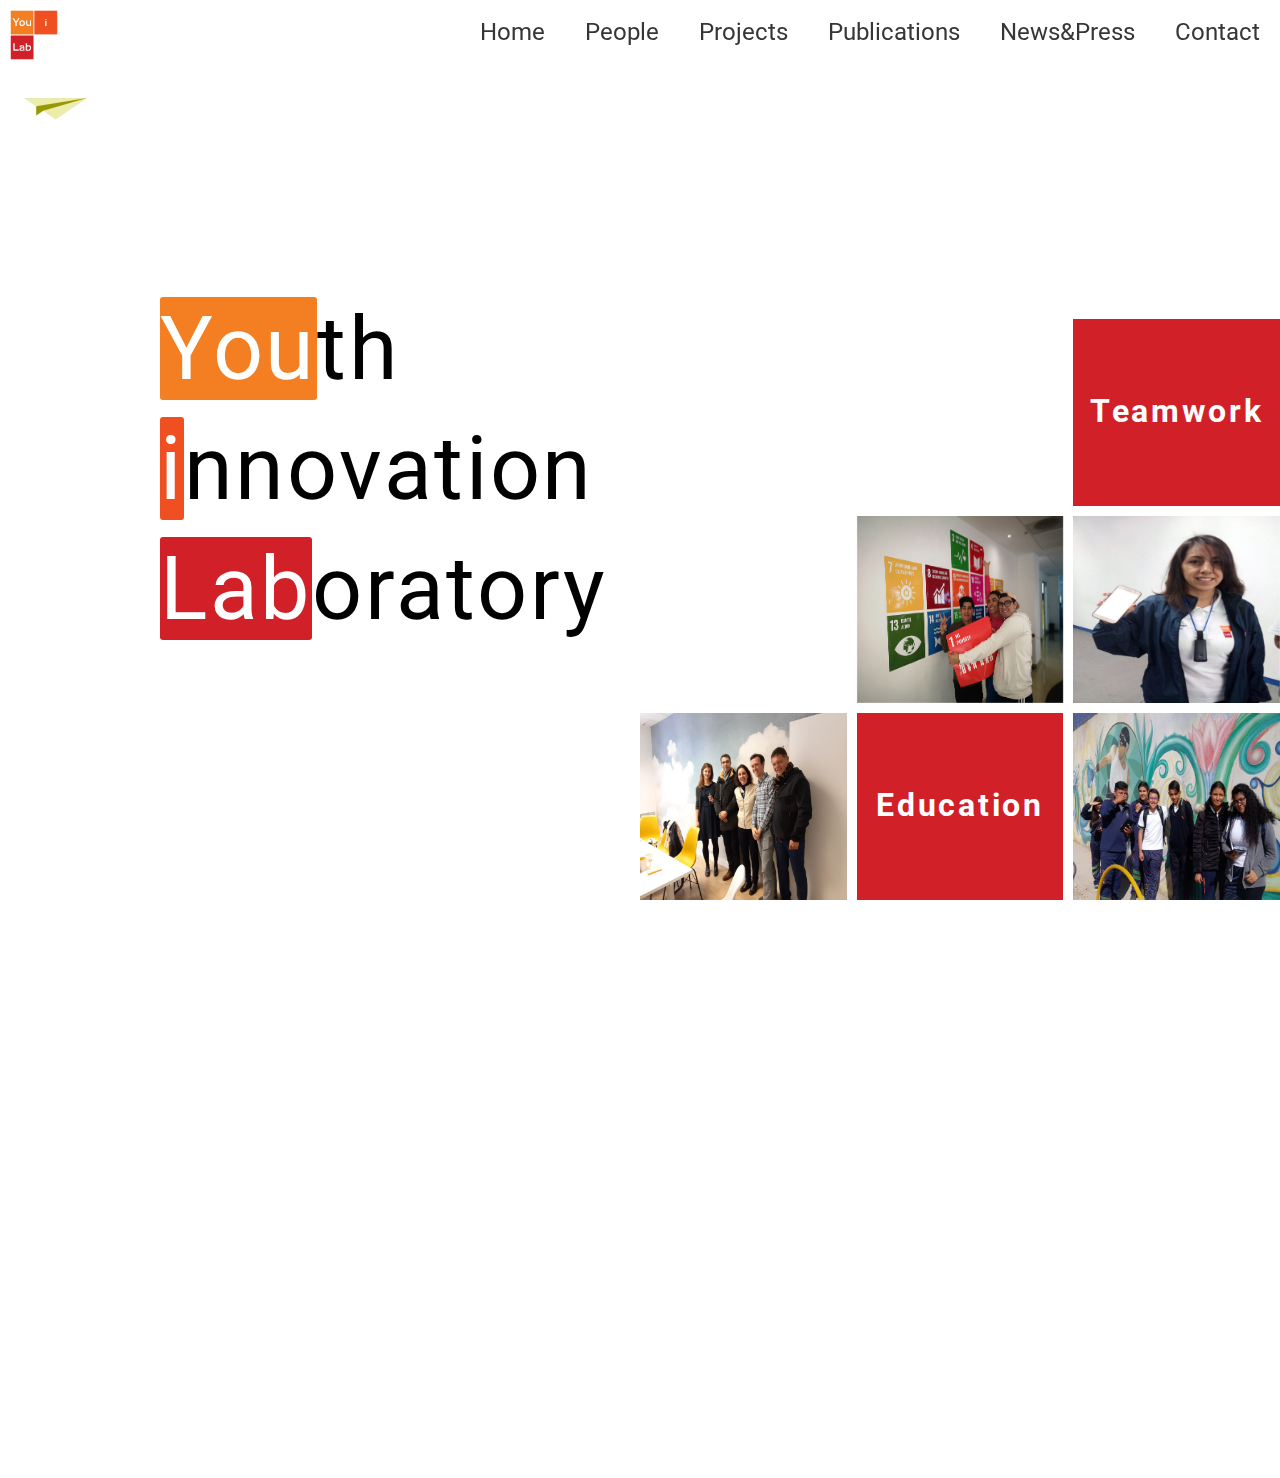
==== commit e0010892: "Scroll animations, bug fixes" ====
--- a/planes.html
+++ b/planes.html
@@ -14,26 +14,28 @@
 </head>
 
 <body>
-    <nav class="top-bar">
-        <div class="left">
-            <img src="img/youilab-logo.png" />
-        </div>
-        <div class="right">
-            <ul>
-                <li><a href="">Home</a></li>
-                <li><a href="">People</a></li>
-                <li><a href="">Projects</a></li>
-                <li><a href="">Publications</a></li>
-                <li><a href="">News&Press</a></li>
-                <li><a href="">Contact</a></li>
-            </ul>
-            <div class="hamburger hamburger--squeeze js-hamburger" onclick='this.classList.toggle("is-active");'>
-                <div class="hamburger-box">
-                    <div class="hamburger-inner"></div>
+    <header>
+        <nav class="top-bar">
+            <div class="left">
+                <img src="img/youilab-logo.png" />
+            </div>
+            <div class="right">
+                <ul>
+                    <li><a href="">Home</a></li>
+                    <li><a href="">People</a></li>
+                    <li><a href="">Projects</a></li>
+                    <li><a href="">Publications</a></li>
+                    <li><a href="">News&Press</a></li>
+                    <li><a href="">Contact</a></li>
+                </ul>
+                <div class="hamburger hamburger--squeeze js-hamburger" onclick='this.classList.toggle("is-active");'>
+                    <div class="hamburger-box">
+                        <div class="hamburger-inner"></div>
+                    </div>
                 </div>
             </div>
-        </div>
-    </nav>
+        </nav>
+    </header>
     <section id="intro">
         <div class="background">
             <div class="plane-container"></div>
@@ -121,16 +123,16 @@
                             </div>
                         </div>
                     </div>
-                    
+
                 </div>
             </div>
         </div>
     </section>
     <section id="laboratory" class="padded-section">
-        <h3>What is the You-i Lab?</h3>
-        <p>We are a multidisciplinary <i>lab</i> for youth empowerment, technological innovation and it's application in projects with social impact.</p>
-        <p>Together <i>You</i> and <i>i</i> can <i>#jointhechange</i></p>
-        <img src="img/team/lab.jpg">
+        <h3 class="fade-in">What is the You-i Lab?</h3>
+        <p class="fade-in">We are a multidisciplinary <i>lab</i> for youth empowerment, technological innovation and it's application in projects with social impact.</p>
+        <p class="fade-in">Together <i>You</i> and <i>i</i> can <i>#jointhechange</i></p>
+        <img class="fade-in" data-src="img/team/lab.jpg">
         <p>The rapid advances in information technology are having a wide-ranging impact in the life of people around the world. Although these advances present significant challenges to society, these also offer unprecedented opportunities for people to connect, interact, innovate, and become active agents for positive social change within their communities.</p>
         <br>
         <p>The You-i Lab aims to engage and empower youth through the use of ICTs and open innovation methodologies to develop projects for the public good in the Global South.</p>
@@ -140,6 +142,8 @@
     </section>    
     <script type="text/javascript" src="js/jquery-1.12.4.js"></script>
     <script type="text/javascript" src="js/planes.js"></script>
+    <script type="text/javascript" src="js/observers.js"></script>
+    <script type="text/javascript" src="js/lazy-load.js"></script>
 </body>
 
 </html>--- a/css/main.css
+++ b/css/main.css
@@ -48,11 +48,25 @@
     font-size: 1.5rem;
 }
 
-nav.top-bar {
+.top-bar {
     height: 70px;
     position: fixed;
     top: 0;
     width: 100%;
+    transition: background 250ms ease-in;
+}
+
+.nav-changed > .top-bar
+{
+    transition: background 250ms ease-in;
+    box-shadow: 0 3px 20px rgba(0, 0, 0, 0.2);
+    background-color: black;
+    z-index: 9999;
+}
+
+.nav-changed a
+{
+    color: white;
 }
 
 .top-bar>* {
@@ -201,23 +215,25 @@
     margin-bottom: 2rem;
 }
 
+#intro p > i
+{
+    color: white;
+    border-radius: 3px;}
+
 #intro p:nth-child(1) > i 
 {
-    background-color: #f37f22;
-    color: white;
+    background-color: #f37f22;   
 }
 
 #intro p:nth-child(2) > i 
 {
     background-color: #ef4f21;
-    color: white;
 }
 
 
 #intro p:nth-child(3) > i 
 {
     background-color: #d12028;
-    color: white;
 }
 
 /***********************************
@@ -391,6 +407,17 @@
     background-color: #1aaee8;
     color: white;
     font-weight: bold;
+}
+
+.fade-in 
+{
+    opacity: 0;
+    transition: opacity 1000ms ease-in;
+}
+
+.fade-in.appear
+{
+    opacity: 1;
 }
 
 
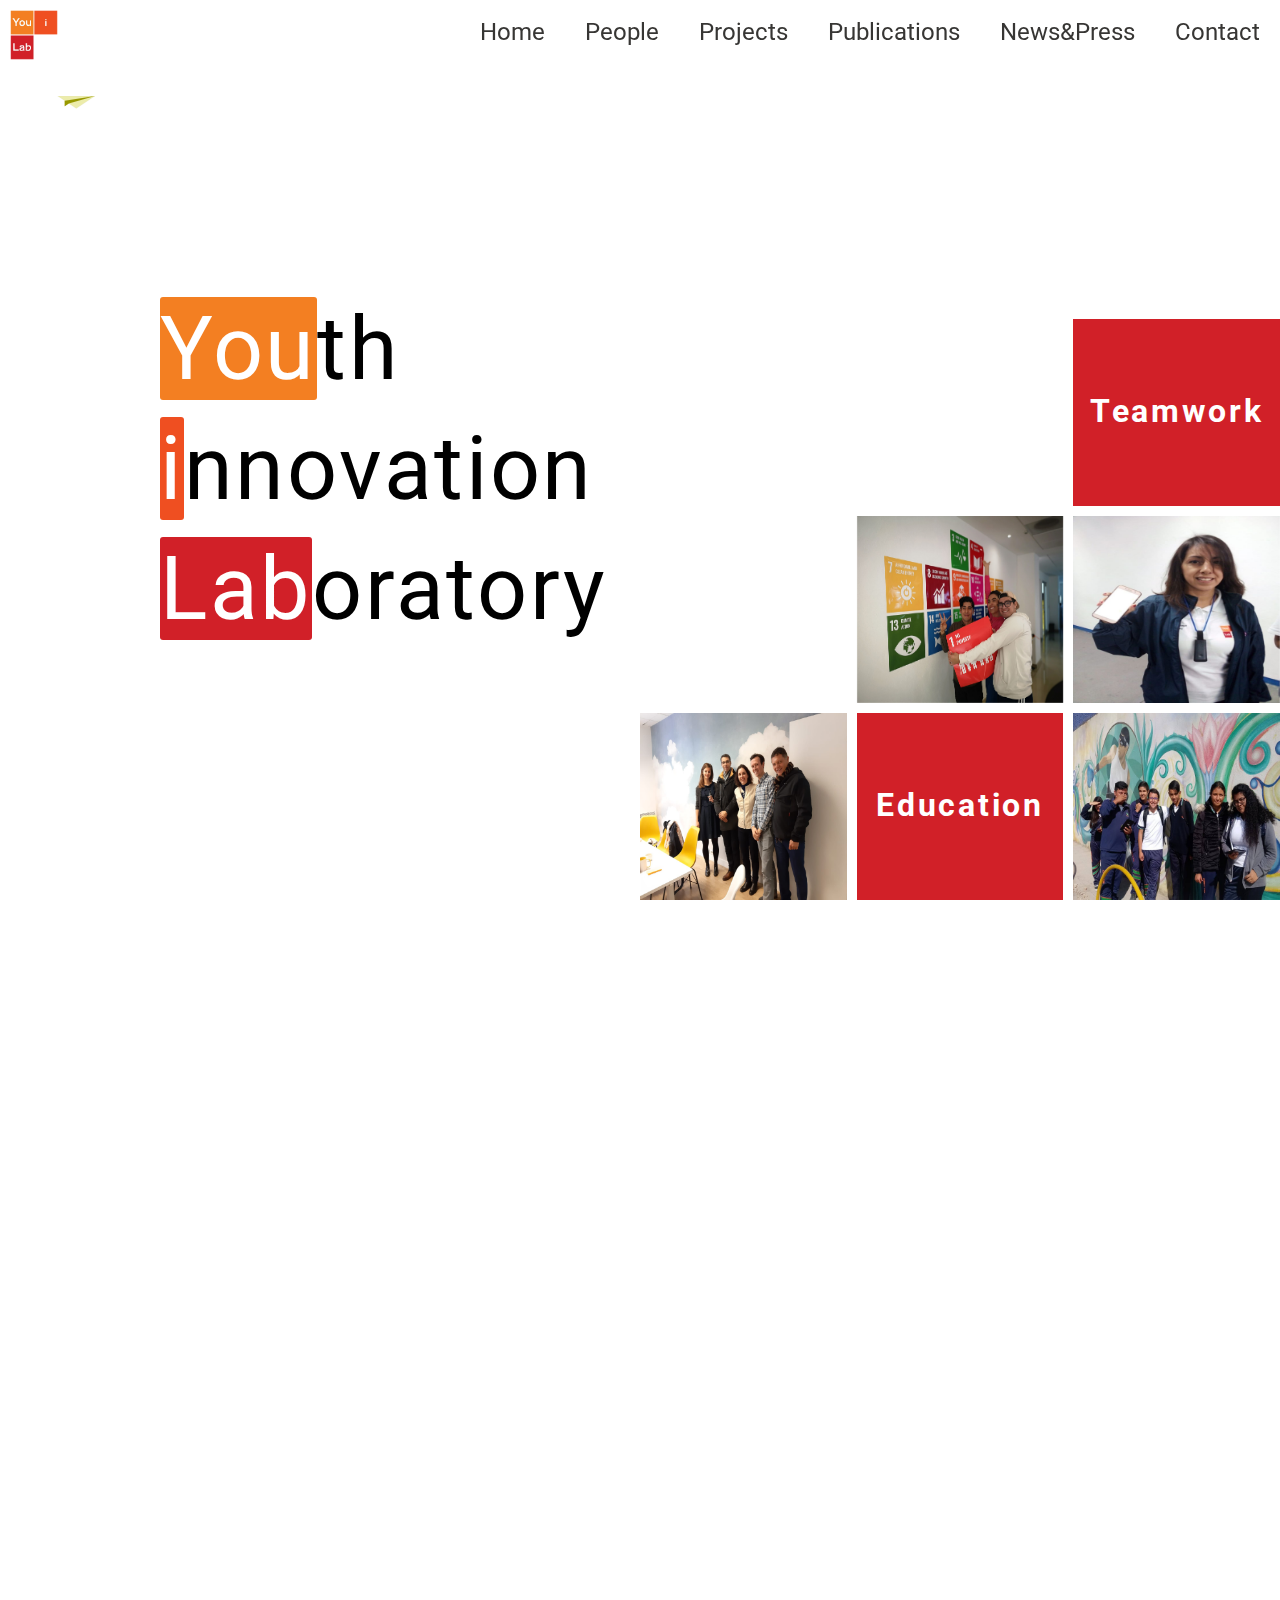
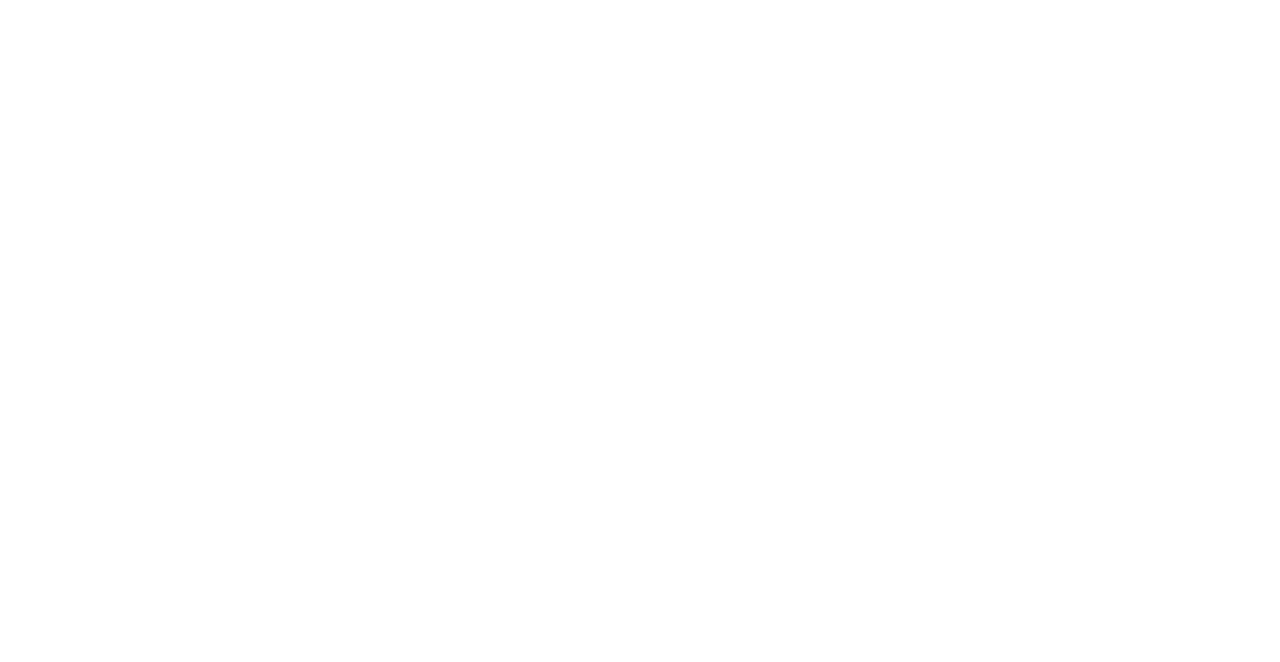
==== commit 0531a355: "navbar for mobile devices" ====
--- a/planes.html
+++ b/planes.html
@@ -20,7 +20,7 @@
                 <img src="img/youilab-logo.png" />
             </div>
             <div class="right">
-                <ul>
+                <ul class="nav-links">
                     <li><a href="">Home</a></li>
                     <li><a href="">People</a></li>
                     <li><a href="">Projects</a></li>
@@ -139,6 +139,7 @@
     </section>
     <section id="projects" class="padded-section">
         <h3>Projects</h3>
+        <p>Something in here, perhaps a grid with images, objects or stuff</p>
     </section>    
     <script type="text/javascript" src="js/jquery-1.12.4.js"></script>
     <script type="text/javascript" src="js/planes.js"></script>
--- a/css/main.css
+++ b/css/main.css
@@ -86,8 +86,7 @@
     float: right;
 }
 
-.top-bar .right ul {
-    position: absolute;
+.nav-links {
     display: flex;
     right: 0%;
     list-style: none;
@@ -174,6 +173,9 @@
     top: 0;
     transition: top 75ms ease, opacity 75ms ease .12s;
     opacity: 0;
+    clip-path: circle(1000px at 90% -10%);
+        -webkit-clip-path: (1000px at 90% -10%);   
+        pointer-events: all;
 }
 
 .hamburger-inner {
@@ -422,6 +424,16 @@
 
 
 /***********************************
+** Project-Section Styles
+***********************************/ 
+
+#projects
+{
+  margin: 0 auto;
+  height: 100vh;
+}
+
+/***********************************
 ** Media Queries
 ***********************************/
 
@@ -441,39 +453,95 @@
         margin-left: 0;
     }
 
-    .top-bar .right ul 
-    {
+    nav 
+    {
+        position: relative;
+    }
+
+    .nav-links 
+    {
+        position: fixed;
+        background: #a2cce0;
+        height: 100vh;
+        width: 100%;
+        flex-direction: column;
+        clip-path: circle(0.4% at 100% -10%);
+        -webkit-clip-path: (0.4% at 100% -10%);
+        transition: all 2s ease-out;
+        pointer-events: none;
+    }
+
+    .nav-links.open
+    {
+        clip-path: circle(120% at 100% 0%);
+        -webkit-clip-path: circle(120% at 100% 0%);
+        pointer-events: all;
+        z-index: 9999%;
+    }
+
+    .nav-links > li
+    {
+        opacity 0;
+    }
+
+    .nav-links li:nth-child(1)
+    {
+        transition: all 1 ease 1s;
+    }
+
+    .nav-links li:nth-child(2)
+    {
+        transition: all 2s ease 2s;
+    }
+
+    .nav-links li:nth-child(3)
+    {
+        transition: all 3s ease 3s;
+    }
+
+    .nav-links li:nth-child(4)
+    {
+        transition: all 4s ease 4s;
+    }
+
+    .nav-links li:nth-child(5)
+    {
+        transition: all 5s ease 5s;
+    }
+
+    .nav-links li:nth-child(6)
+    {
+        transition: all 6s ease 6s;
+    }
+
+    li.fade 
+    {
+        opacity: 1;
+    }
+
+    a
+    {
+        color:white;
+    }
+
+    #intro > .content > .grid-wrapper
+    {
+        display: none;
+    }
+
+    #laboratory
+    {
+        margin-right: 20px;
+    }
+
+    .hamburger {
         position: absolute;
-        display: none;
-        right: -100%;
-        list-style: none;
-    }
-
-    #intro > .content > .grid-wrapper
-    {
-        display: none;
-    }
-
-    #laboratory
-    {
-        margin-right: 20px;
-    }
-
-    .hamburger {
-        font: inherit;
+        cursor: pointer;
+        right: 5%;
+        top: 50%;
+        transform: translate(-5%, -50%);
+        z-index: 2;
         display: inline-block;
-        overflow: visible;
-        margin: 0;
-        padding: 25px 15px;
-        cursor: pointer;
-        transition-timing-function: linear;
-        transition-duration: .15s;
-        transition-property: opacity, filter;
-        text-transform: none;
-        color: inherit;
-        border: 0;
-        background: transparent;
-        height: 100%;
     }
 }
 
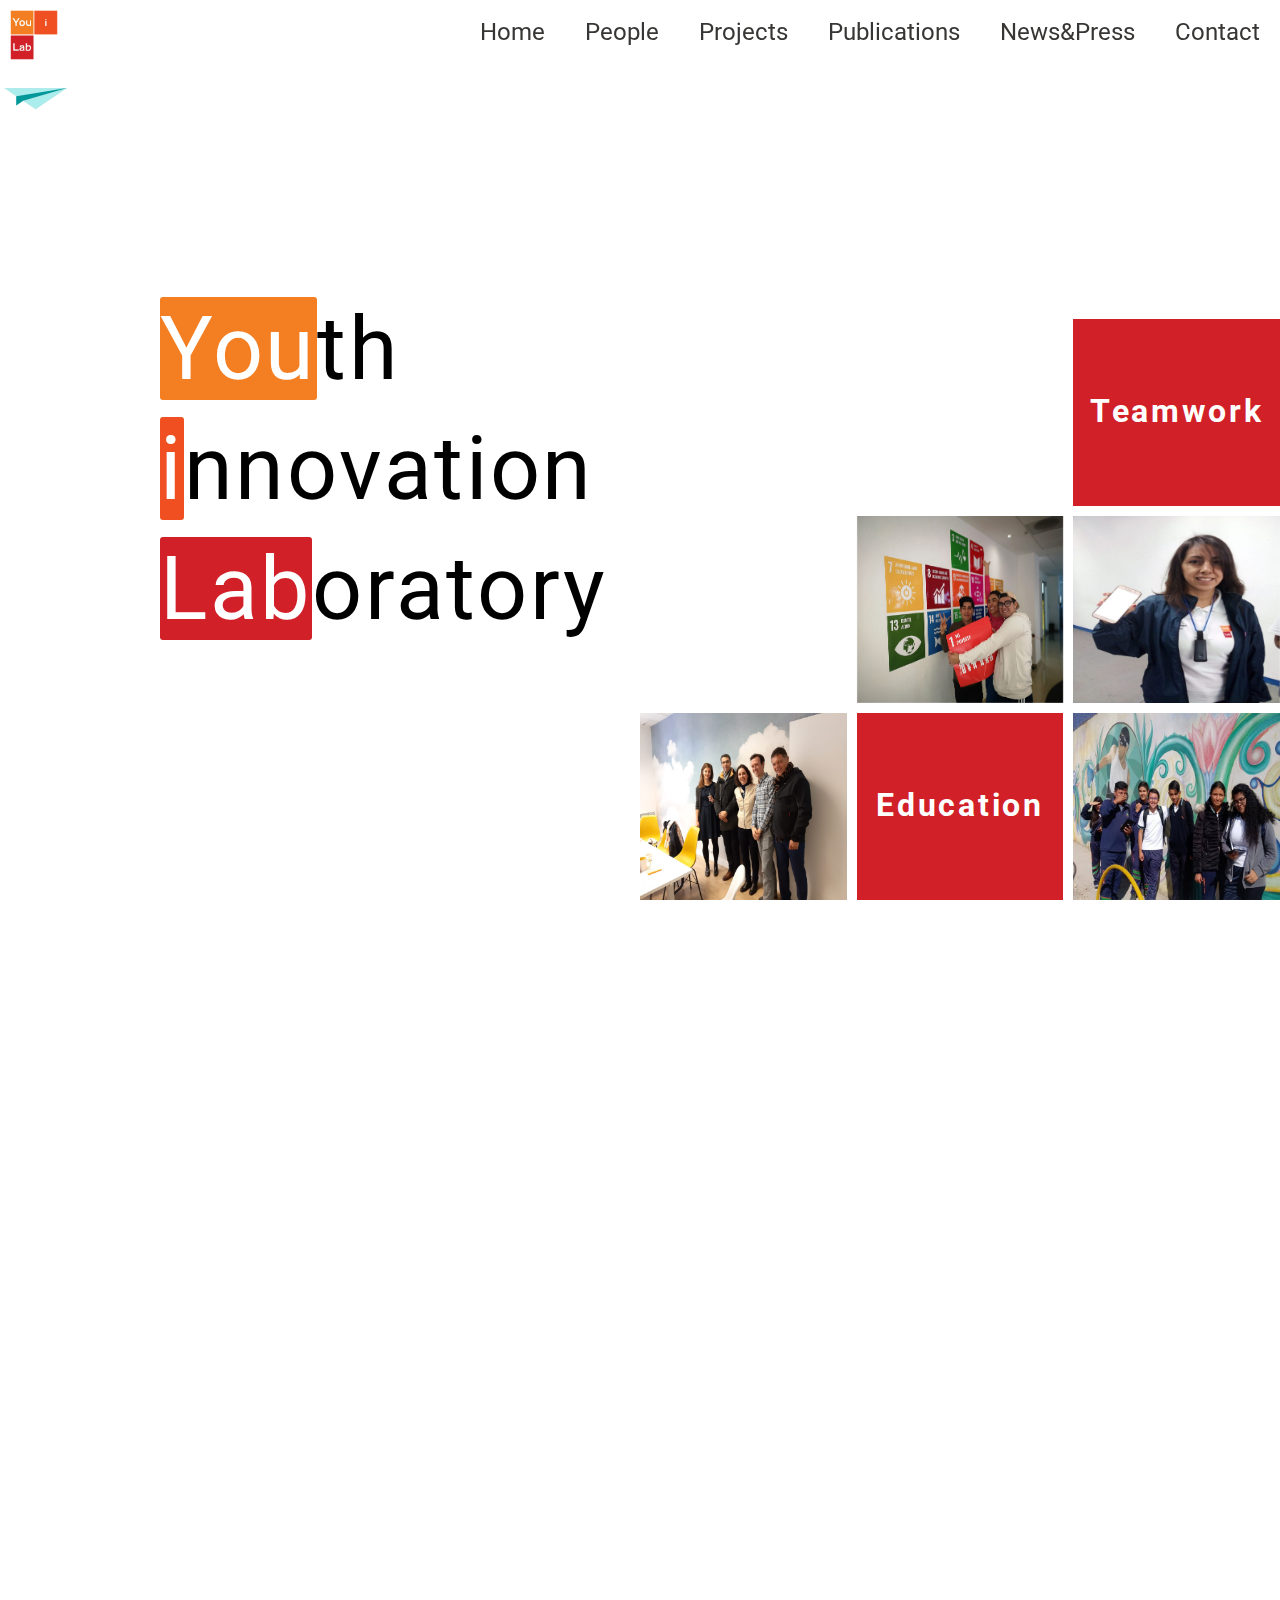
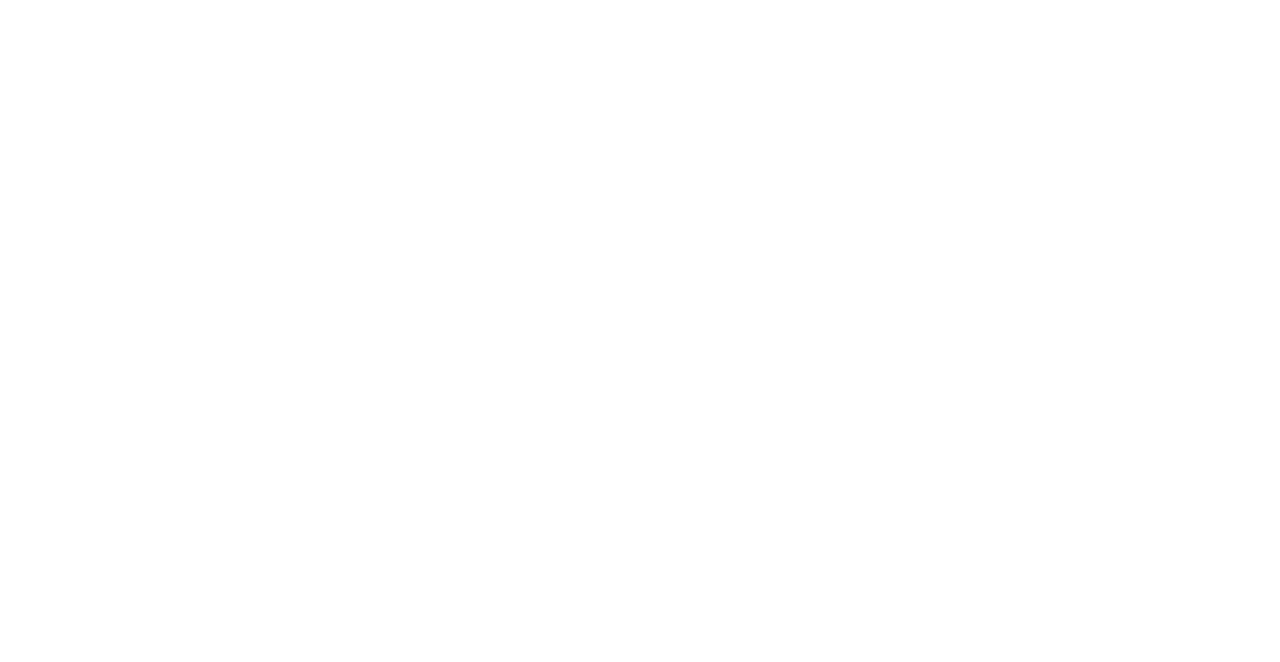
==== commit b6d5c4fc: "People page" ====
--- a/planes.html
+++ b/planes.html
@@ -22,7 +22,7 @@
             <div class="right">
                 <ul class="nav-links">
                     <li><a href="">Home</a></li>
-                    <li><a href="">People</a></li>
+                    <li><a href="people2.html">People</a></li>
                     <li><a href="">Projects</a></li>
                     <li><a href="">Publications</a></li>
                     <li><a href="">News&Press</a></li>
@@ -145,6 +145,7 @@
     <script type="text/javascript" src="js/planes.js"></script>
     <script type="text/javascript" src="js/observers.js"></script>
     <script type="text/javascript" src="js/lazy-load.js"></script>
+    <script type="text/javascript" src="js/nav.js"></script>
 </body>
 
 </html>--- a/css/main.css
+++ b/css/main.css
@@ -476,7 +476,6 @@
         clip-path: circle(120% at 100% 0%);
         -webkit-clip-path: circle(120% at 100% 0%);
         pointer-events: all;
-        z-index: 9999%;
     }
 
     .nav-links > li
